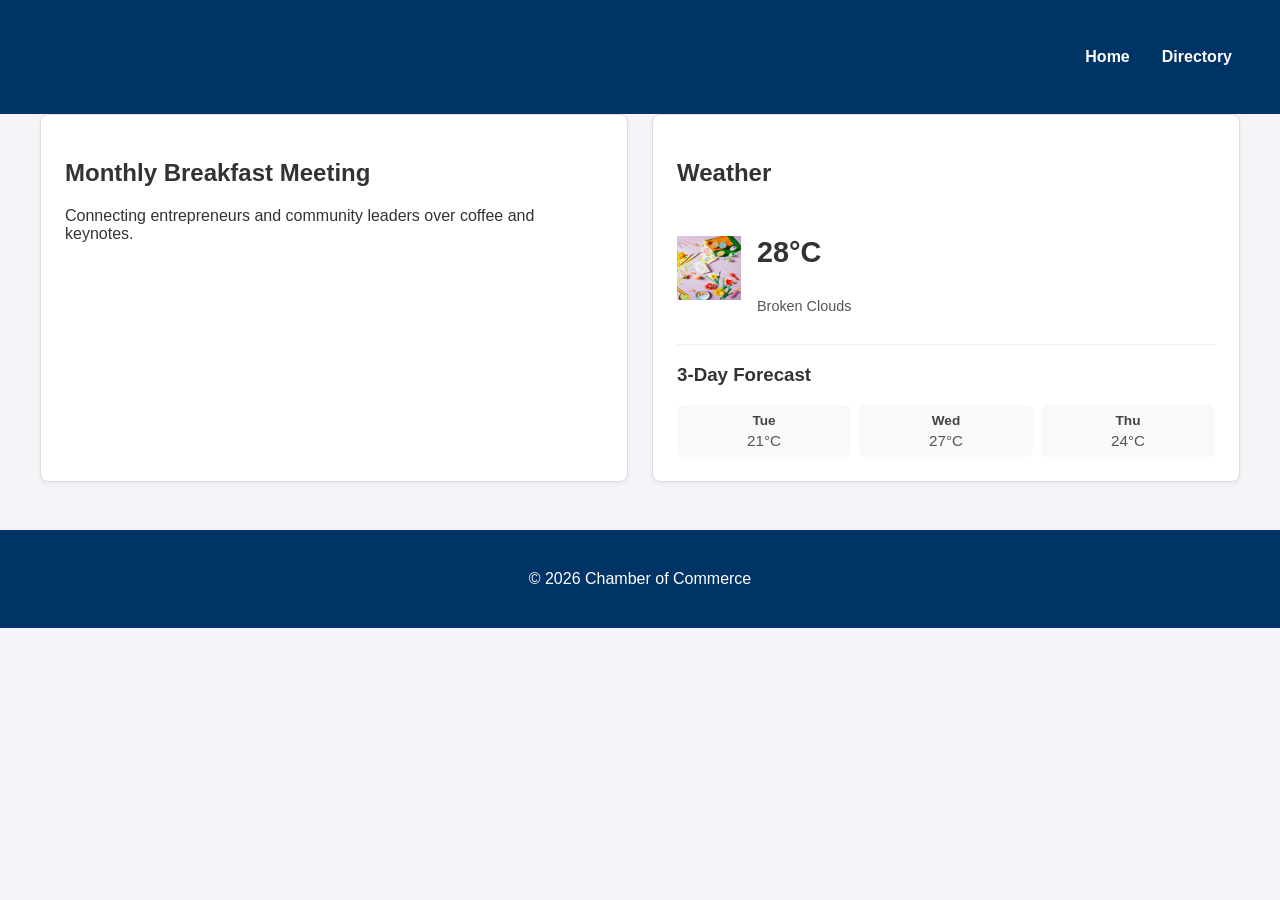
==== chamber/index.html @ 8a531f29 "Update chamber project with weather widget and styles" ====
<!DOCTYPE html>
<html lang="en">
<head>
    <meta charset="UTF-8">
    <meta name="viewport" content="width=device-width, initial-scale=1.0">
    <title>Chamber of Commerce - Home</title>
    <link rel="stylesheet" href="styles/small.css">
</head>
<body>

    <header>
        <h1>Chamber of Commerce</h1>
        <nav>
            <ul class="navigation">
                <li><a href="index.html">Home</a></li>
                <li><a href="directory.html">Directory</a></li>
            </ul>
        </nav>
    </header>

    <main>
        <section class="card meeting-card">
            <h2>Monthly Breakfast Meeting</h2>
            <p>Connecting entrepreneurs and community leaders over coffee and keynotes.</p>
        </section>

        <!-- Weather Card Component -->
        <section class="card weather-card">
            <h2>Weather</h2>
            
            <div class="weather-current">
                <img id="weather-icon" src="images/crafts.jpg" alt="Weather icon">
                <div class="current-details">
                    <p class="current-temp"><span id="current-temp">28</span>°C</p>
                    <p id="weather-desc" class="capitalize">Broken Clouds</p>
                </div>
            </div>

            <hr class="divider">

            <h3>3-Day Forecast</h3>
            <div id="forecast-container" class="forecast-grid">
                <div class="forecast-day">
                    <span class="day-name">Tue</span>
                    <span class="day-temp">21°C</span>
                </div>
                <div class="forecast-day">
                    <span class="day-name">Wed</span>
                    <span class="day-temp">27°C</span>
                </div>
                <div class="forecast-day">
                    <span class="day-name">Thu</span>
                    <span class="day-temp">24°C</span>
                </div>
            </div>
        </section>
    </main>

    <footer>
        <p>&copy; 2026 Chamber of Commerce</p>
    </footer>

    <script src="scripts/home.mjs" type="module"></script>
</body>
</html>
---- chamber/styles/small.css ----
/* --- Base Body & Layout --- */
body {
    font-family: 'Roboto', sans-serif;
    margin: 0;
    padding: 0;
    background-color: #f4f4f9;
    color: #333;
}

/* --- Header & Navigation --- */
header {
    background-color: #003366;
    color: #ffffff;
    display: flex;
    justify-content: space-between;
    align-items: center;
    padding: 1rem;
}

nav ul.navigation {
    list-style: none;
    display: flex;
    gap: 1.5rem;
    margin: 0;
    padding: 0;
}

nav ul.navigation li a {
    color: #ffffff;
    text-decoration: none;
    font-weight: 700;
}

nav ul.navigation li a:hover {
    text-decoration: underline;
}

/* --- Main Content Area --- */
main {
    max-width: 1200px;
    margin: 0 auto;
    padding: 2rem 1rem;
    display: grid;
    gap: 1.5rem;
}

h1 {
    color: #003366;
    text-align: center;
    margin-bottom: 1.5rem;
}

/* --- Menu & View Toggle Buttons --- */
.menu {
    text-align: center;
    margin-bottom: 2rem;
}

.menu button {
    background-color: #003366;
    color: #ffffff;
    border: none;
    padding: 0.5rem 1.2rem;
    margin: 0 0.25rem;
    font-size: 1rem;
    cursor: pointer;
    border-radius: 4px;
}

.menu button:hover {
    background-color: #00509e;
}

/* --- Grid View Layout --- */
.grid {
    display: grid;
    grid-template-columns: repeat(auto-fit, minmax(300px, 1fr));
    gap: 1.5rem;
}

.grid section, .card {
    background-color: #ffffff;
    border: 1px solid #ddd;
    border-radius: 8px;
    padding: 1.5rem;
    box-shadow: 0 2px 5px rgba(0,0,0,0.05);
}

.grid h3 {
    color: #003366;
    margin-top: 1rem;
    margin-bottom: 0.5rem;
}

.grid p, .grid a {
    color: #555;
    font-size: 0.95rem;
    margin: 0.4rem 0;
}

.grid a {
    color: #003366;
    text-decoration: none;
}

.grid a:hover {
    text-decoration: underline;
}

.grid img {
    max-width: 100%;
    height: auto;
    border-radius: 4px;
}

/* --- List View Layout --- */
.list {
    display: flex;
    flex-direction: column;
    gap: 1rem;
}

.list section {
    background-color: #ffffff;
    border: 1px solid #ddd;
    border-radius: 6px;
    padding: 1rem;
    display: grid;
    grid-template-columns: 1fr 1fr 1fr;
    align-items: center;
    text-align: left;
}

.list section img {
    display: none;
}

.list h3 {
    color: #003366;
    margin: 0;
}

.list p, .list a {
    color: #555;
    font-size: 0.95rem;
    margin: 0.2rem 0;
}

/* --- Weather Card & Forecast Styles --- */
.weather-card {
    background-color: #ffffff;
    border: 1px solid #ddd;
    border-radius: 8px;
    padding: 1.5rem;
    box-shadow: 0 2px 5px rgba(0, 0, 0, 0.05);
}

.weather-current {
    display: flex;
    align-items: center;
    gap: 1rem;
    margin: 1rem 0;
}

.weather-current img {
    width: 64px;
    height: 64px;
}

.current-temp {
    font-size: 1.8rem;
    font-weight: bold;
}

.capitalize {
    text-transform: capitalize;
    color: #555;
    font-size: 0.9rem;
}

.divider {
    border: 0;
    height: 1px;
    background: #eee;
    margin: 1rem 0;
}

.forecast-grid {
    display: flex;
    justify-content: space-between;
    gap: 0.5rem;
}

.forecast-day {
    display: flex;
    flex-direction: column;
    align-items: center;
    background-color: #f8f9fa;
    padding: 0.5rem 0.75rem;
    border-radius: 6px;
    flex: 1;
}

.day-name {
    font-size: 0.85rem;
    font-weight: bold;
    color: #444;
}

.day-temp {
    font-size: 0.95rem;
    color: #555;
    margin-top: 0.25rem;
}

/* --- Footer --- */
footer {
    background-color: #003366;
    color: #ffffff;
    text-align: center;
    padding: 1.5rem;
    margin-top: 3rem;
}

/* --- Larger Screen Media Queries --- */
@media screen and (min-width: 37.5em) {
    header {
        padding: 1rem 3rem;
    }

    nav ul.navigation {
        gap: 2rem;
    }

    main {
        padding: 0 2rem;
        grid-template-columns: repeat(2, 1fr);
    }

    .grid {
        grid-template-columns: repeat(3, 1fr);
    }
}
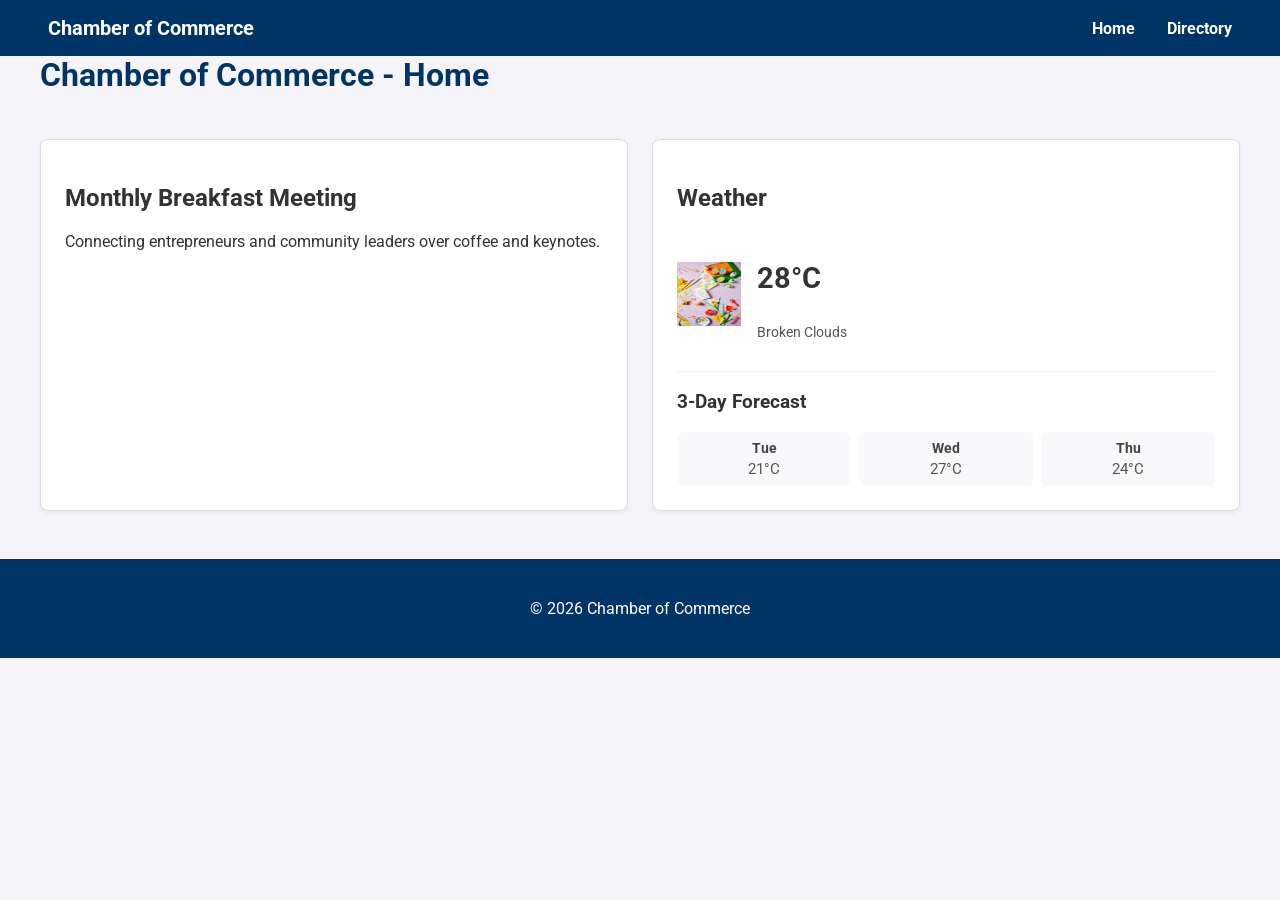
==== commit ddcf912d: "Update chamber project files and styles" ====
--- a/chamber/index.html
+++ b/chamber/index.html
@@ -4,12 +4,29 @@
     <meta charset="UTF-8">
     <meta name="viewport" content="width=device-width, initial-scale=1.0">
     <title>Chamber of Commerce - Home</title>
+    <meta name="description" content="Official home page of the Chamber of Commerce connecting local entrepreneurs, business leaders, and community resources.">
+    <meta name="author" content="Senga Sanky">
+    <link rel="icon" href="images/favicon.ico">
+    
+    <!-- Open Graph Metadata -->
+    <meta property="og:title" content="Chamber of Commerce - Home">
+    <meta property="og:description" content="Official home page of the Chamber of Commerce connecting local entrepreneurs and business leaders.">
+    <meta property="og:image" content="https://example.com/images/hero-image.jpg">
+    <meta property="og:url" content="https://example.com/index.html">
+
+    <!-- Google Fonts -->
+    <link rel="preconnect" href="https://fonts.googleapis.com">
+    <link rel="preconnect" href="https://fonts.gstatic.com" crossorigin>
+    <link href="https://fonts.googleapis.com/css2?family=Roboto:wght@400;700&display=swap" rel="stylesheet">
+
+    <!-- CSS Stylesheets -->
     <link rel="stylesheet" href="styles/small.css">
+    <link rel="stylesheet" href="styles/larger.css">
 </head>
 <body>
 
     <header>
-        <h1>Chamber of Commerce</h1>
+        <span class="logo-title">Chamber of Commerce</span>
         <nav>
             <ul class="navigation">
                 <li><a href="index.html">Home</a></li>
@@ -19,6 +36,8 @@
     </header>
 
     <main>
+        <h1>Chamber of Commerce - Home</h1>
+
         <section class="card meeting-card">
             <h2>Monthly Breakfast Meeting</h2>
             <p>Connecting entrepreneurs and community leaders over coffee and keynotes.</p>
--- a/chamber/styles/small.css
+++ b/chamber/styles/small.css
@@ -15,6 +15,11 @@
     justify-content: space-between;
     align-items: center;
     padding: 1rem;
+}
+
+.logo-title {
+    font-size: 1.25rem;
+    font-weight: bold;
 }
 
 nav ul.navigation {
@@ -44,41 +49,15 @@
     gap: 1.5rem;
 }
 
-h1 {
+main h1 {
     color: #003366;
-    text-align: center;
-    margin-bottom: 1.5rem;
+    margin-top: 0;
+    grid-column: 1 / -1;
+    text-align: left;
 }
 
-/* --- Menu & View Toggle Buttons --- */
-.menu {
-    text-align: center;
-    margin-bottom: 2rem;
-}
-
-.menu button {
-    background-color: #003366;
-    color: #ffffff;
-    border: none;
-    padding: 0.5rem 1.2rem;
-    margin: 0 0.25rem;
-    font-size: 1rem;
-    cursor: pointer;
-    border-radius: 4px;
-}
-
-.menu button:hover {
-    background-color: #00509e;
-}
-
-/* --- Grid View Layout --- */
-.grid {
-    display: grid;
-    grid-template-columns: repeat(auto-fit, minmax(300px, 1fr));
-    gap: 1.5rem;
-}
-
-.grid section, .card {
+/* --- Cards & Components --- */
+.card, .weather-card {
     background-color: #ffffff;
     border: 1px solid #ddd;
     border-radius: 8px;
@@ -86,75 +65,7 @@
     box-shadow: 0 2px 5px rgba(0,0,0,0.05);
 }
 
-.grid h3 {
-    color: #003366;
-    margin-top: 1rem;
-    margin-bottom: 0.5rem;
-}
-
-.grid p, .grid a {
-    color: #555;
-    font-size: 0.95rem;
-    margin: 0.4rem 0;
-}
-
-.grid a {
-    color: #003366;
-    text-decoration: none;
-}
-
-.grid a:hover {
-    text-decoration: underline;
-}
-
-.grid img {
-    max-width: 100%;
-    height: auto;
-    border-radius: 4px;
-}
-
-/* --- List View Layout --- */
-.list {
-    display: flex;
-    flex-direction: column;
-    gap: 1rem;
-}
-
-.list section {
-    background-color: #ffffff;
-    border: 1px solid #ddd;
-    border-radius: 6px;
-    padding: 1rem;
-    display: grid;
-    grid-template-columns: 1fr 1fr 1fr;
-    align-items: center;
-    text-align: left;
-}
-
-.list section img {
-    display: none;
-}
-
-.list h3 {
-    color: #003366;
-    margin: 0;
-}
-
-.list p, .list a {
-    color: #555;
-    font-size: 0.95rem;
-    margin: 0.2rem 0;
-}
-
 /* --- Weather Card & Forecast Styles --- */
-.weather-card {
-    background-color: #ffffff;
-    border: 1px solid #ddd;
-    border-radius: 8px;
-    padding: 1.5rem;
-    box-shadow: 0 2px 5px rgba(0, 0, 0, 0.05);
-}
-
 .weather-current {
     display: flex;
     align-items: center;
@@ -220,24 +131,4 @@
     text-align: center;
     padding: 1.5rem;
     margin-top: 3rem;
-}
-
-/* --- Larger Screen Media Queries --- */
-@media screen and (min-width: 37.5em) {
-    header {
-        padding: 1rem 3rem;
-    }
-
-    nav ul.navigation {
-        gap: 2rem;
-    }
-
-    main {
-        padding: 0 2rem;
-        grid-template-columns: repeat(2, 1fr);
-    }
-
-    .grid {
-        grid-template-columns: repeat(3, 1fr);
-    }
 }
--- a/chamber/styles/larger.css
+++ b/chamber/styles/larger.css
@@ -0,0 +1,14 @@
+@media screen and (min-width: 37.5em) {
+    header {
+        padding: 1rem 3rem;
+    }
+
+    nav ul.navigation {
+        gap: 2rem;
+    }
+
+    main {
+        padding: 0 2rem;
+        grid-template-columns: repeat(2, 1fr);
+    }
+}
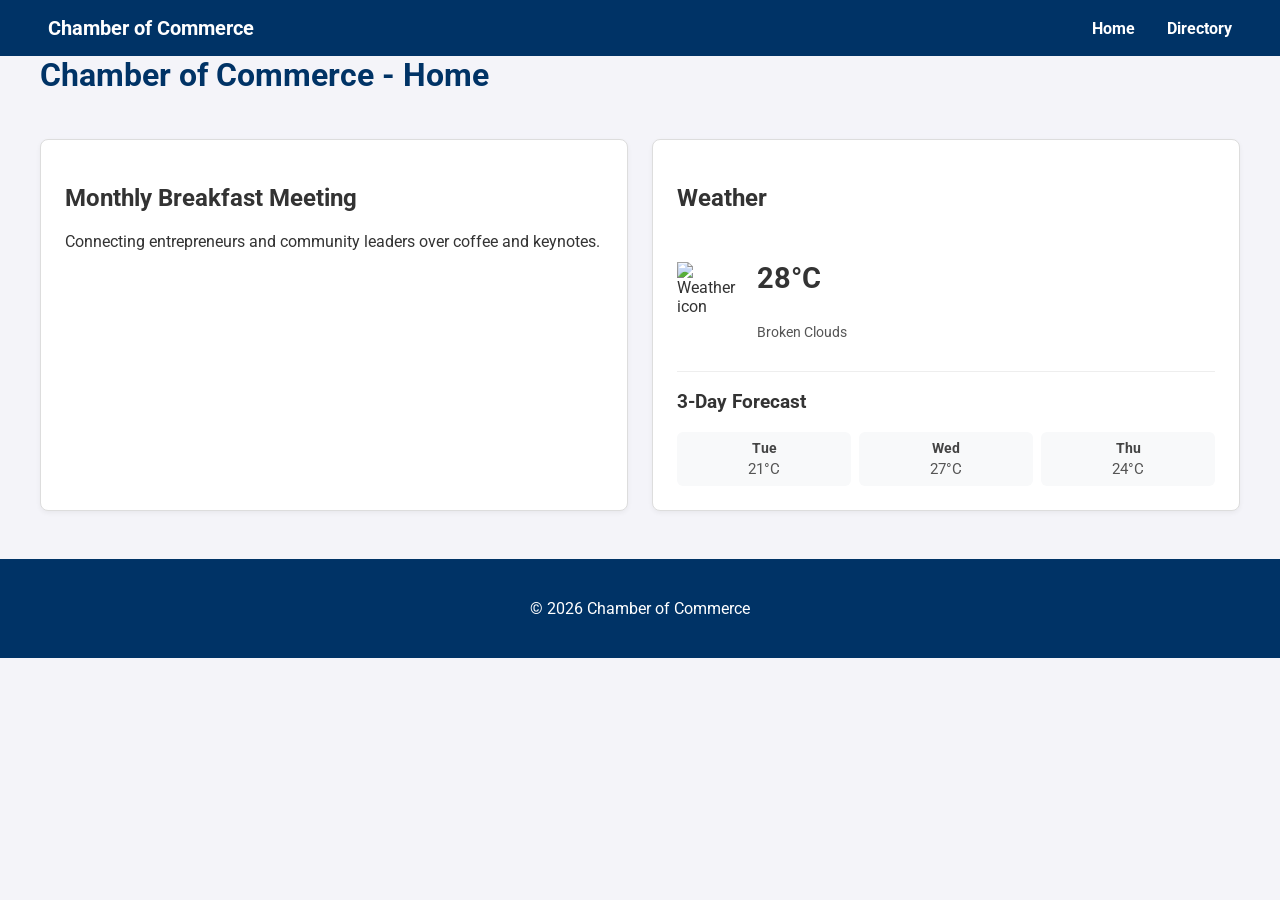
==== commit 7631ff3f: "Optimize image size and fix open graph image path" ====
--- a/chamber/index.html
+++ b/chamber/index.html
@@ -11,8 +11,8 @@
     <!-- Open Graph Metadata -->
     <meta property="og:title" content="Chamber of Commerce - Home">
     <meta property="og:description" content="Official home page of the Chamber of Commerce connecting local entrepreneurs and business leaders.">
-    <meta property="og:image" content="https://example.com/images/hero-image.jpg">
-    <meta property="og:url" content="https://example.com/index.html">
+    <meta property="og:image" content="https://sankysacre.github.io/wdd231/chamber/images/safaris.jpg">
+    <meta property="og:url" content="https://sankysacre.github.io/wdd231/chamber/index.html">
 
     <!-- Google Fonts -->
     <link rel="preconnect" href="https://fonts.googleapis.com">
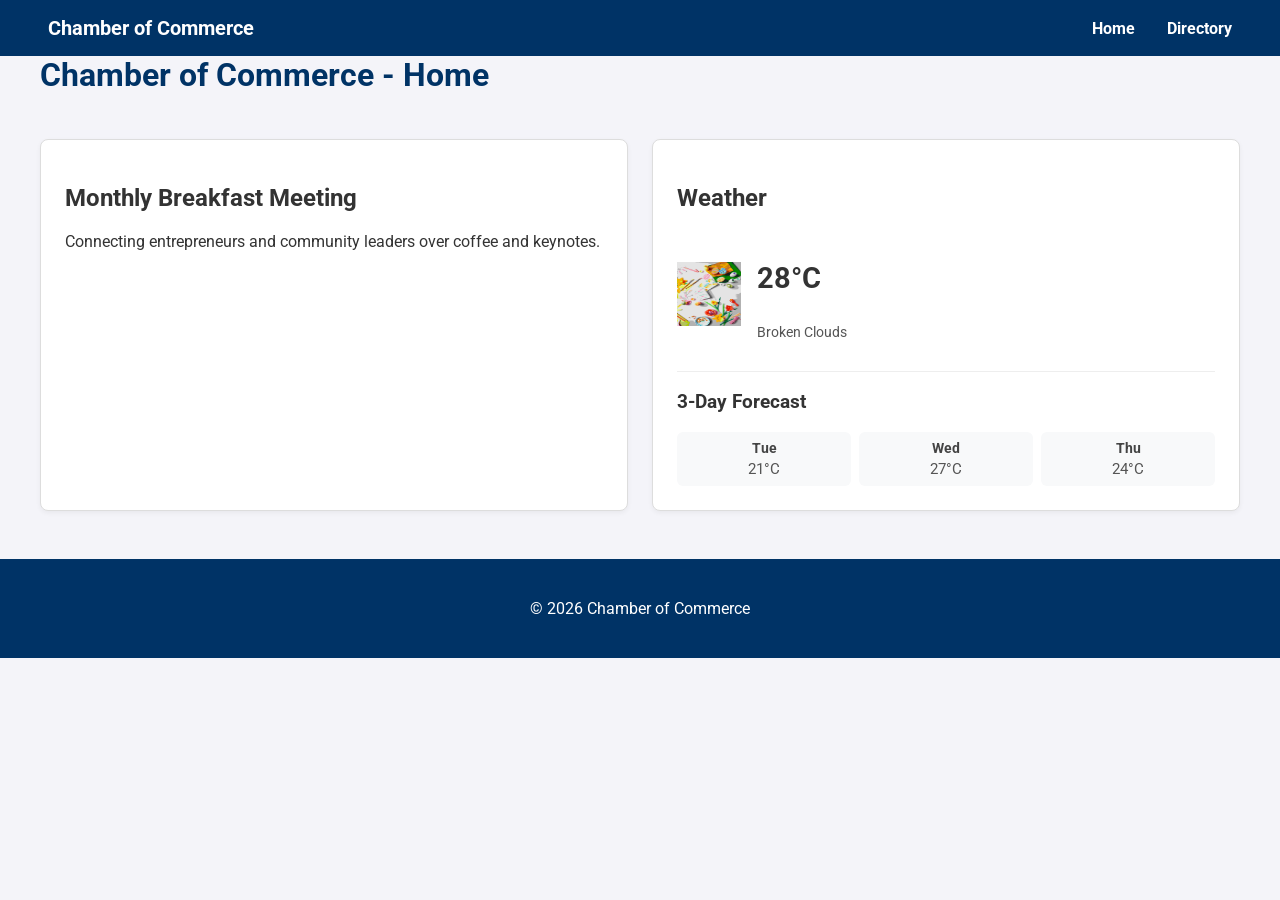
==== commit f7351f56: "Finalize index.html script placement and assets" ====
--- a/chamber/index.html
+++ b/chamber/index.html
@@ -79,6 +79,7 @@
         <p>&copy; 2026 Chamber of Commerce</p>
     </footer>
 
+    <!-- JavaScript placed at the end of the body -->
     <script src="scripts/home.mjs" type="module"></script>
 </body>
 </html>
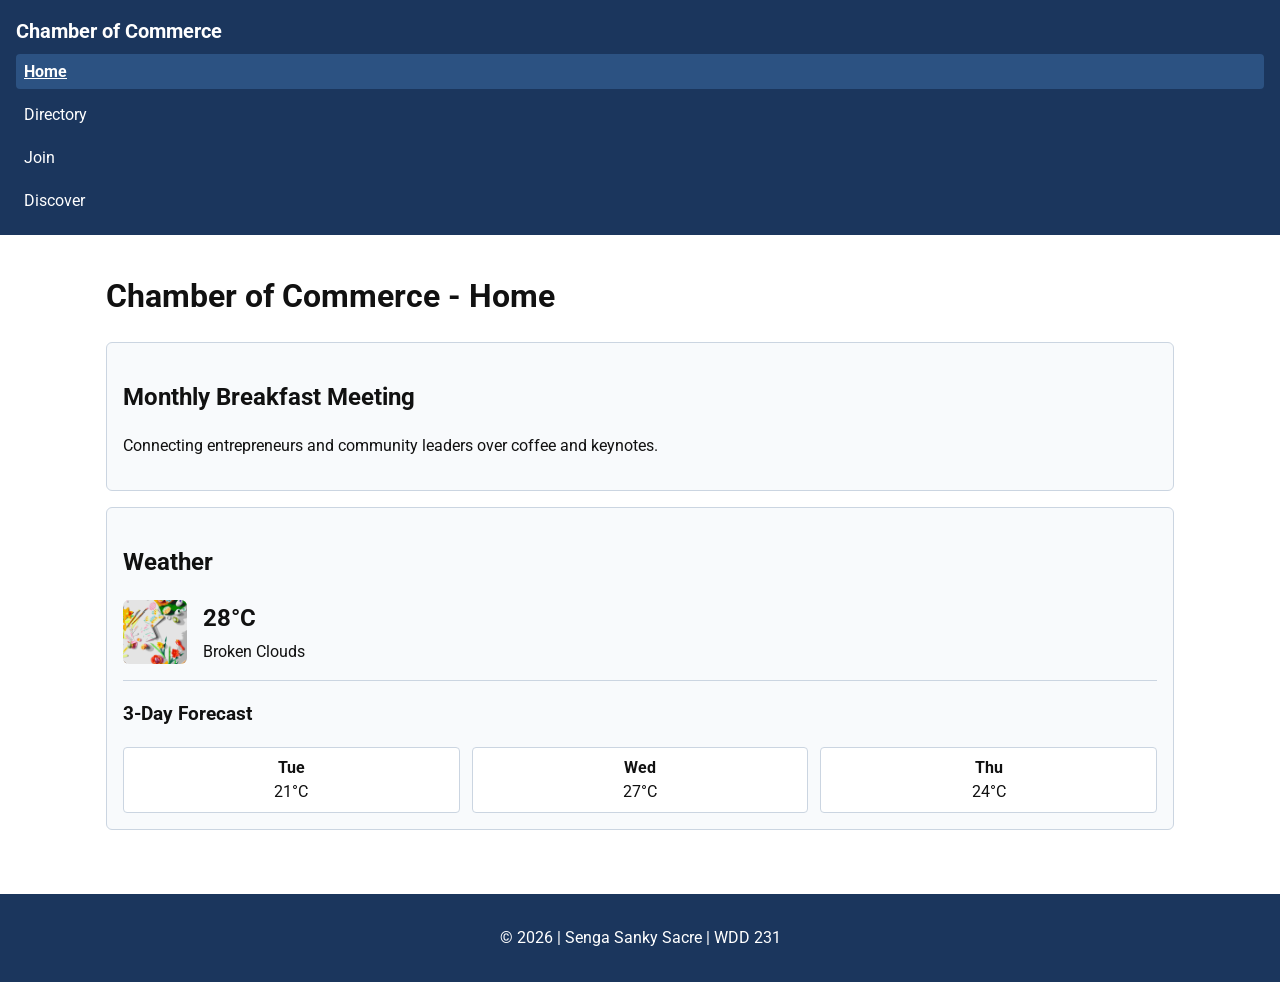
==== commit 5673625d: "Complete W04 chamber membership join and thank you pages" ====
--- a/chamber/index.html
+++ b/chamber/index.html
@@ -5,7 +5,7 @@
     <meta name="viewport" content="width=device-width, initial-scale=1.0">
     <title>Chamber of Commerce - Home</title>
     <meta name="description" content="Official home page of the Chamber of Commerce connecting local entrepreneurs, business leaders, and community resources.">
-    <meta name="author" content="Senga Sanky">
+    <meta name="author" content="Senga Sanky Sacre">
     <link rel="icon" href="images/favicon.ico">
     
     <!-- Open Graph Metadata -->
@@ -20,6 +20,7 @@
     <link href="https://fonts.googleapis.com/css2?family=Roboto:wght@400;700&display=swap" rel="stylesheet">
 
     <!-- CSS Stylesheets -->
+    <link rel="stylesheet" href="styles/normalize.css">
     <link rel="stylesheet" href="styles/small.css">
     <link rel="stylesheet" href="styles/larger.css">
 </head>
@@ -27,10 +28,12 @@
 
     <header>
         <span class="logo-title">Chamber of Commerce</span>
-        <nav>
+        <nav aria-label="Primary Navigation">
             <ul class="navigation">
-                <li><a href="index.html">Home</a></li>
+                <li><a href="index.html" class="active" aria-current="page">Home</a></li>
                 <li><a href="directory.html">Directory</a></li>
+                <li><a href="join.html">Join</a></li>
+                <li><a href="discover.html">Discover</a></li>
             </ul>
         </nav>
     </header>
@@ -76,7 +79,7 @@
     </main>
 
     <footer>
-        <p>&copy; 2026 Chamber of Commerce</p>
+        <p>&copy; 2026 | Senga Sanky Sacre | WDD 231</p>
     </footer>
 
     <!-- JavaScript placed at the end of the body -->
--- a/chamber/styles/small.css
+++ b/chamber/styles/small.css
@@ -1,134 +1,252 @@
-/* --- Base Body & Layout --- */
+* {
+    box-sizing: border-box;
+}
+
 body {
-    font-family: 'Roboto', sans-serif;
+    margin: 0;
+    font-family: "Roboto", sans-serif;
+    line-height: 1.5;
+    background-color: #ffffff;
+    color: #111111;
+}
+
+img {
+    max-width: 100%;
+    height: auto;
+    display: block;
+}
+
+header,
+footer {
+    background-color: #1b365d;
+    color: #ffffff;
+    padding: 1.25rem 1rem 1rem;
+}
+
+.logo-title {
+    font-size: 1.25rem;
+    font-weight: 700;
+    display: block;
+    margin-bottom: 0.5rem;
+}
+
+.navigation {
+    list-style: none;
     margin: 0;
     padding: 0;
-    background-color: #f4f4f9;
-    color: #333;
-}
-
-/* --- Header & Navigation --- */
-header {
-    background-color: #003366;
-    color: #ffffff;
-    display: flex;
-    justify-content: space-between;
-    align-items: center;
-    padding: 1rem;
-}
-
-.logo-title {
-    font-size: 1.25rem;
-    font-weight: bold;
-}
-
-nav ul.navigation {
-    list-style: none;
-    display: flex;
-    gap: 1.5rem;
-    margin: 0;
-    padding: 0;
-}
-
-nav ul.navigation li a {
+    display: flex;
+    flex-direction: column;
+    gap: 0.5rem;
+}
+
+.navigation a {
     color: #ffffff;
     text-decoration: none;
-    font-weight: 700;
-}
-
-nav ul.navigation li a:hover {
+    display: block;
+    padding: 0.35rem 0.5rem;
+}
+
+.navigation a.active {
     text-decoration: underline;
-}
-
-/* --- Main Content Area --- */
+    font-weight: 700;
+    background-color: #2c5282;
+    border-radius: 4px;
+}
+
 main {
-    max-width: 1200px;
+    padding: 1rem;
+    max-width: 1100px;
     margin: 0 auto;
-    padding: 2rem 1rem;
-    display: grid;
-    gap: 1.5rem;
-}
-
-main h1 {
-    color: #003366;
-    margin-top: 0;
-    grid-column: 1 / -1;
-    text-align: left;
-}
-
-/* --- Cards & Components --- */
-.card, .weather-card {
-    background-color: #ffffff;
-    border: 1px solid #ddd;
-    border-radius: 8px;
-    padding: 1.5rem;
-    box-shadow: 0 2px 5px rgba(0,0,0,0.05);
-}
-
-/* --- Weather Card & Forecast Styles --- */
+}
+
+/* Home & Shared Cards */
+.card {
+    border: 1px solid #cbd5e1;
+    border-radius: 6px;
+    padding: 1rem;
+    margin-bottom: 1rem;
+    background-color: #f8fafc;
+    color: #111111;
+}
+
 .weather-current {
     display: flex;
     align-items: center;
     gap: 1rem;
-    margin: 1rem 0;
-}
-
-.weather-current img {
+}
+
+#weather-icon {
     width: 64px;
     height: 64px;
+    object-fit: cover;
+    border-radius: 6px;
 }
 
 .current-temp {
-    font-size: 1.8rem;
-    font-weight: bold;
+    font-size: 1.5rem;
+    font-weight: 700;
+    margin: 0;
 }
 
 .capitalize {
     text-transform: capitalize;
-    color: #555;
-    font-size: 0.9rem;
+    margin: 0.25rem 0 0;
 }
 
 .divider {
     border: 0;
-    height: 1px;
-    background: #eee;
+    border-top: 1px solid #cbd5e1;
     margin: 1rem 0;
 }
 
 .forecast-grid {
-    display: flex;
-    justify-content: space-between;
+    display: grid;
+    grid-template-columns: repeat(3, 1fr);
+    gap: 0.75rem;
+}
+
+.forecast-day {
+    border: 1px solid #cbd5e1;
+    border-radius: 4px;
+    padding: 0.5rem;
+    text-align: center;
+    background-color: #ffffff;
+}
+
+.day-name {
+    display: block;
+    font-weight: 700;
+}
+
+/* Directory Grid & List */
+.menu {
+    display: flex;
     gap: 0.5rem;
-}
-
-.forecast-day {
-    display: flex;
-    flex-direction: column;
-    align-items: center;
-    background-color: #f8f9fa;
-    padding: 0.5rem 0.75rem;
-    border-radius: 6px;
-    flex: 1;
-}
-
-.day-name {
-    font-size: 0.85rem;
-    font-weight: bold;
-    color: #444;
-}
-
-.day-temp {
-    font-size: 0.95rem;
-    color: #555;
-    margin-top: 0.25rem;
-}
-
-/* --- Footer --- */
-footer {
-    background-color: #003366;
-    color: #ffffff;
-    text-align: center;
-    padding: 1.5rem;
-    margin-top: 3rem;
-}+    margin-bottom: 1rem;
+}
+
+.menu button {
+    padding: 0.5rem 1rem;
+    background-color: #1b365d;
+    color: #ffffff;
+    border: none;
+    border-radius: 4px;
+    cursor: pointer;
+}
+
+#cards.grid {
+    display: grid;
+    grid-template-columns: repeat(auto-fit, minmax(260px, 1fr));
+    gap: 1rem;
+}
+
+#cards.list {
+    display: flex;
+    flex-direction: column;
+    gap: 0.75rem;
+}
+
+/* Join Page */
+.join-layout {
+    display: grid;
+    grid-template-columns: 1fr;
+    gap: 1.5rem;
+    margin-top: 1rem;
+}
+
+.join-form fieldset {
+    display: flex;
+    flex-direction: column;
+    gap: 0.9rem;
+    border: 1px solid #4a5568;
+    border-radius: 6px;
+    padding: 1rem;
+}
+
+.join-form label {
+    display: flex;
+    flex-direction: column;
+    gap: 0.35rem;
+    font-weight: 700;
+}
+
+.join-form input,
+.join-form select,
+.join-form textarea {
+    padding: 0.6rem;
+    border: 1px solid #4a5568;
+    border-radius: 4px;
+    font: inherit;
+    background-color: #ffffff;
+    color: #111111;
+}
+
+.submit-btn {
+    margin-top: 1rem;
+    padding: 0.75rem 1.25rem;
+    background-color: #1b365d;
+    color: #ffffff;
+    border: none;
+    border-radius: 4px;
+    font-weight: 700;
+    cursor: pointer;
+}
+
+.membership-cards {
+    display: grid;
+    grid-template-columns: 1fr;
+    gap: 1rem;
+}
+
+.level-card {
+    border: 1px solid #cbd5e1;
+    border-radius: 6px;
+    padding: 1rem;
+    background-color: #f8fafc;
+    color: #111111;
+}
+
+@keyframes cardReveal {
+    from {
+        opacity: 0;
+        transform: translateY(10px);
+    }
+    to {
+        opacity: 1;
+        transform: translateY(0);
+    }
+}
+
+.card-animate {
+    animation: cardReveal 0.6s ease-out both;
+}
+
+.level-card:nth-of-type(2) {
+    animation-delay: 0.1s;
+}
+
+.level-card:nth-of-type(3) {
+    animation-delay: 0.2s;
+}
+
+.level-card:nth-of-type(4) {
+    animation-delay: 0.3s;
+}
+
+.benefit-btn {
+    margin-top: 0.5rem;
+    padding: 0.5rem 0.85rem;
+    background-color: #1b365d;
+    color: #ffffff;
+    border: none;
+    border-radius: 4px;
+    cursor: pointer;
+}
+
+.benefit-dialog {
+    max-width: 460px;
+    width: 90%;
+    border: 1px solid #1b365d;
+    border-radius: 8px;
+    padding: 1.25rem;
+    background-color: #ffffff;
--- a/chamber/styles/larger.css
+++ b/chamber/styles/larger.css
@@ -1,14 +1,207 @@
-@media screen and (min-width: 37.5em) {
-    header {
-        padding: 1rem 3rem;
+* {
+    box-sizing: border-box;
+}
+
+body {
+    margin: 0;
+    font-family: "Roboto", sans-serif;
+    line-height: 1.5;
+    background-color: #ffffff;
+    color: #111111;
+}
+
+header,
+footer {
+    background-color: #1b365d;
+    color: #ffffff;
+    padding: 1rem;
+}
+
+.logo-title {
+    font-size: 1.25rem;
+    font-weight: 700;
+    display: block;
+    margin-bottom: 0.5rem;
+}
+
+.navigation {
+    list-style: none;
+    margin: 0;
+    padding: 0;
+    display: flex;
+    flex-direction: column;
+    gap: 0.5rem;
+}
+
+.navigation a {
+    color: #ffffff;
+    text-decoration: none;
+    display: block;
+    padding: 0.35rem 0.5rem;
+}
+
+.navigation a.active {
+    text-decoration: underline;
+    font-weight: 700;
+    background-color: #2c5282;
+    border-radius: 4px;
+}
+
+main {
+    padding: 1rem;
+    max-width: 1100px;
+    margin: 0 auto;
+}
+
+.join-layout {
+    display: grid;
+    grid-template-columns: 1fr;
+    gap: 1.5rem;
+    margin-top: 1rem;
+}
+
+.join-form fieldset {
+    display: flex;
+    flex-direction: column;
+    gap: 0.9rem;
+    border: 1px solid #4a5568;
+    border-radius: 6px;
+    padding: 1rem;
+}
+
+.join-form label {
+    display: flex;
+    flex-direction: column;
+    gap: 0.35rem;
+    font-weight: 700;
+}
+
+.join-form input,
+.join-form select,
+.join-form textarea {
+    padding: 0.6rem;
+    border: 1px solid #4a5568;
+    border-radius: 4px;
+    font: inherit;
+    background-color: #ffffff;
+    color: #111111;
+}
+
+.submit-btn {
+    margin-top: 1rem;
+    padding: 0.75rem 1.25rem;
+    background-color: #1b365d;
+    color: #ffffff;
+    border: none;
+    border-radius: 4px;
+    font-weight: 700;
+    cursor: pointer;
+}
+
+.membership-cards {
+    display: grid;
+    grid-template-columns: 1fr;
+    gap: 1rem;
+}
+
+.level-card {
+    border: 1px solid #cbd5e1;
+    border-radius: 6px;
+    padding: 1rem;
+    background-color: #f8fafc;
+    color: #111111;
+}
+
+@keyframes cardReveal {
+    from {
+        opacity: 0;
+        transform: translateY(10px);
     }
-
-    nav ul.navigation {
-        gap: 2rem;
+    to {
+        opacity: 1;
+        transform: translateY(0);
     }
-
-    main {
-        padding: 0 2rem;
-        grid-template-columns: repeat(2, 1fr);
-    }
+}
+
+.card-animate {
+    animation: cardReveal 0.6s ease-out both;
+}
+
+.level-card:nth-of-type(2) {
+    animation-delay: 0.1s;
+}
+
+.level-card:nth-of-type(3) {
+    animation-delay: 0.2s;
+}
+
+.level-card:nth-of-type(4) {
+    animation-delay: 0.3s;
+}
+
+.benefit-btn {
+    margin-top: 0.5rem;
+    padding: 0.5rem 0.85rem;
+    background-color: #1b365d;
+    color: #ffffff;
+    border: none;
+    border-radius: 4px;
+    cursor: pointer;
+}
+
+.benefit-dialog {
+    max-width: 460px;
+    width: 90%;
+    border: 1px solid #1b365d;
+    border-radius: 8px;
+    padding: 1.25rem;
+    background-color: #ffffff;
+    color: #111111;
+}
+
+.benefit-dialog::backdrop {
+    background-color: rgba(0, 0, 0, 0.55);
+}
+
+.dialog-header {
+    display: flex;
+    justify-content: space-between;
+    align-items: center;
+    gap: 1rem;
+}
+
+.close-modal {
+    background: #1b365d;
+    color: #ffffff;
+    border: none;
+    border-radius: 4px;
+    font-size: 1.25rem;
+    line-height: 1;
+    padding: 0.25rem 0.6rem;
+    cursor: pointer;
+}
+
+.summary-card {
+    border: 1px solid #cbd5e1;
+    border-radius: 6px;
+    padding: 1rem;
+    background-color: #f8fafc;
+    color: #111111;
+}
+
+.summary-card dl > div {
+    margin-bottom: 0.75rem;
+}
+
+.summary-card dt {
+    font-weight: 700;
+}
+
+.summary-card dd {
+    margin: 0.2rem 0 0;
+}
+
+footer {
+    margin-top: 2rem;
+    text-align: center;
 }
